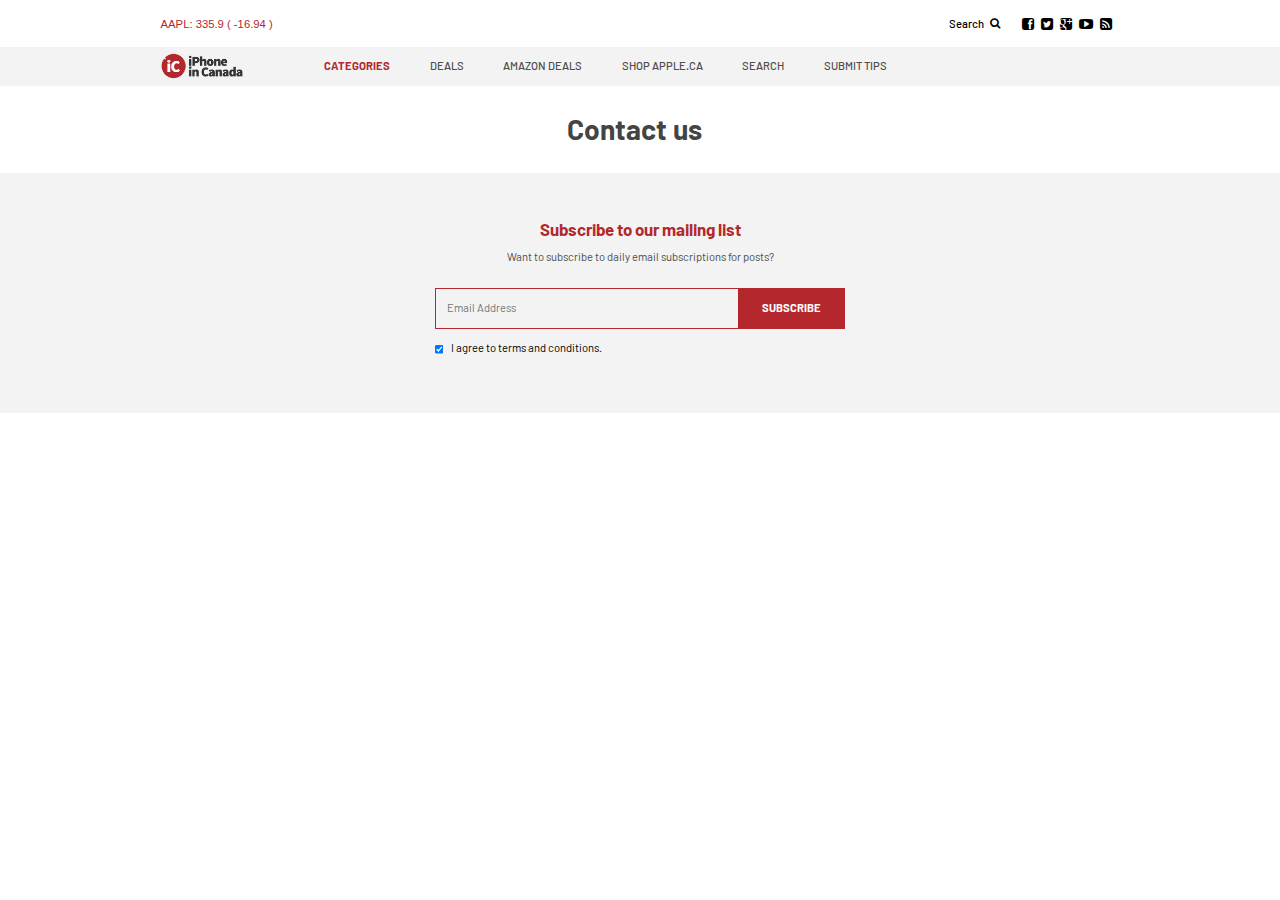
==== contact-us.html @ 3a3f4020 "commit" ====
<!DOCTYPE html>
<head>
    <meta charset="utf-8">
    <title>Iphone in Canada</title>

    <link rel="stylesheet" href="css/bootstrap-3.4.1-dist/css/bootstrap.min.css">
    <link rel="stylesheet" href="css/default.css">
	<link rel="stylesheet" href="css/layout.css">
	<link rel="shortcut icon" href="images/favicon.png" >

</head>
<body>
    <header id="home">
        <div class="container">
            <div class="row">
                <div class="col-sm-12 col-md-12 col-lg-12">
                    <div class="top-header">
                        <div class="top-header-block1">
                            <span>AAPL: 335.9 ( -16.94 )</span>
                        </div>
                        <div class="top-header-block2">
                            <div class="search">
                                <span style="margin-right: 8px;">Search</span> <i class="fa fa-search" aria-hidden="true"></i>
                            </div>
                            <div class="social-icons">
                                <i class="fa fa-facebook-square fa-2x" aria-hidden="true"></i>
                            </div>
                            <div class="social-icons">
                                <i class="fa fa-twitter-square fa-2x" aria-hidden="true"></i>
                            </div>
                            <div class="social-icons">
                                <i class="fa fa-google-plus-square fa-2x" aria-hidden="true"></i>
                            </div>
                            <div class="social-icons">
                                <i class="fa fa-youtube-play fa-2x" aria-hidden="true"></i>
                            </div>
                            <div class="social-icons">
                                <i class="fa fa-rss-square fa-2x" aria-hidden="true"></i>
                            </div>
                        </div>
                    </div>
                </div>
            </div>
        </div>
        <div class="header" style="position: relative">
            <div class="container">
                <div class="row">
                    <div class="col-sm-12 col-md-12 col-lg-12">
                        <div class="header-block" style="position: relative">
                            <div class="logo">
                                <img src="images/iic-logo-5000x1574.png" width="117px">
                            </div>
                            <div>
                                <nav class="navbar navbar-expand-lg navbar-light bg-light">
                                    <div class="collapse navbar-collapse" id="navbarSupportedContent">
                                        <ul class="navbar-nav mr-auto">
                                            <li class="nav-item active">
                                                <a class="nav-link" href="#">CATEGORIES</a>
                                            </li>
                                            <li class="nav-item">
                                                <a class="nav-link" href="#">DEALS</a>
                                            </li>
                                            <li class="nav-item">
                                                <a class="nav-link" href="#">AMAZON DEALS</a>
                                            </li>
                                            <li class="nav-item">
                                                <a class="nav-link" href="#">SHOP APPLE.CA</a>
                                            </li>
                                            <li class="nav-item">
                                                <a class="nav-link" href="#">SEARCH</a>
                                            </li>
                                            <li class="nav-item">
                                                <a class="nav-link" href="#">SUBMIT TIPS</a>
                                            </li>
                                        </ul>
                                    </div>
                                </nav>
                                <nav class="mobile-menu">
                                    <button class="humburger-mobile"><i class="fa fa-bars fa-2x"></i></button>
                                    <div class="navbar-collapse mobile" style="display: none;">
                                        <ul class="navbar-nav mr-auto">
                                            <li class="nav-item active">
                                                <a class="nav-link" href="#">CATEGORIES</a>
                                            </li>
                                            <li class="nav-item">
                                                <a class="nav-link" href="#">DEALS</a>
                                            </li>
                                            <li class="nav-item">
                                                <a class="nav-link" href="#">AMAZON DEALS</a>
                                            </li>
                                            <li class="nav-item">
                                                <a class="nav-link" href="#">SHOP APPLE.CA</a>
                                            </li>
                                            <li class="nav-item">
                                                <a class="nav-link" href="#">SEARCH</a>
                                            </li>
                                            <li class="nav-item">
                                                <a class="nav-link" href="#">SUBMIT TIPS</a>
                                            </li>
                                        </ul>
                                    </div>
                                </nav>
                            </div>
                        </div>
                    </div>
                </div>
            </div>
        </div>
    </header>

   <div class="col-sm-12 col-md-12 col-lg-12 post-main-block about-us-block contact-us-block">
        <div class="container">
            <div class="col-sm-12 col-md-12 col-lg-12 item-block">
                <div class="item-block-title" style="margin-bottom: 40px;">
                    <h1>Contact us</h1>
                </div>
            </div>
        </div>
        <div class="header contact-us-block">
            <div class="fill-block">
                <h4>Subscribe to our mailing list</h4>
                <p style="margin-bottom: 32px; font-size: 16px;">
                    Want to subscribe to daily email subscriptions for posts?
                </p>
                <div class="footer-subscribe">
                    <div class="contact-us-subsribe">
                        <div class="footer-subscribe-block2">
                            <input type="email" placeholder="Email Address">
                        </div>
                        <div>
                            <button>SUBSCRIBE</button>
                        </div>
                    </div>
                    <div class="footer-subscribe-block3" style="display: flex">
                        <input type="checkbox" style="margin-right: 10px" checked>
                        <span style="display: flex; align-items: center">I agree to terms and conditions. </span>
                    </div>
                </div>
            </div>
        </div>
   </div>

   <!-- <footer>
       <div class="col-sm-12 col-md-12 col-lg-12 footer">
           <div class="container">
               <div class="row">
                   <div class="col-sm-12 col-md-12 col-lg-12">
                       <div class="col-sm-12 col-md-6 col-lg-3">
                           <div class="footer-title">
                               <span>Categories</span>
                           </div>
                           <div>
                               <ul class="footer-menu">
                                   <li>iPhone</li>
                                   <li>Carriers</li>
                                   <li>App Store</li>
                                   <li>Mac</li>
                                   <li>iPad</li>
                                   <li>Tesla</li>
                                   <li>Reviews</li>
                                   <li>Tutorials</li>
                               </ul>
                           </div>
                       </div>
                       <div class="col-sm-12 col-md-6 col-lg-3">
                           <div class="footer-title">
                               <span>General info</span>
                           </div>
                           <div>
                               <ul class="footer-menu">
                                   <li>About us</li>
                                   <li>Advertise</li>
                                   <li>AndroidinCanada.ca</li>
                                   <li>Canadian Cellphone Plan</li>
                                   <li>Comparison Tool</li>
                               </ul>
                           </div>
                       </div>
                       <div class="col-sm-12 col-md-12 col-lg-3">
                           <div class="footer-title">
                               <span>Connect with us</span>
                           </div>
                           <div>
                               <ul class="footer-menu">
                                   <li>
                                       <i class="fa fa-facebook-square fa-2x" style="color: #4267B2" aria-hidden="true"></i>
                                       <span>Facebook</span>
                                   </li>
                                   <li>
                                       <i class="fa fa-twitter-square fa-2x" style="color: #1DA1F2;" aria-hidden="true"></i>
                                       <span>Twitter</span>
                                   </li>
                                   <li>
                                       <i class="fa fa-google-plus-square fa-2x" style="color: #DD493D;" aria-hidden="true"></i>
                                       <span>Google Plus</span>
                                   </li>
                                   <li>
                                       <i class="fa fa-youtube-play fa-2x" aria-hidden="true"></i>
                                       <span>Youtube</span>
                                   </li>
                                   <li>
                                       <i class="fa fa-rss-square fa-2x" style="color: #EE802F;" aria-hidden="true"></i>
                                       <span>RSS Feed</span>
                                   </li>
                               </ul>
                           </div>
                       </div>
                       <div class="col-sm-12 col-md-6 col-lg-3">
                           <div class="footer-title subscribe">
                               <span>Subscribe to our mailing list</span>
                           </div>
                           <div class="footer-subscribe">
                               <div class="footer-subscribe-block1">
                                   <span>Yes, send me daily emails with Apple news!</span>
                               </div>
                               <div class="footer-subscribe-block2">
                                   <input type="email" placeholder="Email Address">
                               </div>
                               <div class="footer-subscribe-block3" style="display: flex">
                                   <input type="checkbox" style="margin-right: 10px" checked>
                                   <span style="display: flex; align-items: center">I agree to terms and conditions. </span>
                               </div>
                               <div>
                                   <button>SUBSCRIBE</button>
                               </div>
                           </div>
                       </div>
                   </div>
               </div>
           </div>
       </div>
       <div class="col-sm-12 col-md-12 col-lg-12 footer-bottom">
           <div>
               <span>iPhone in Canada Blog</span>
           </div>
       </div>
   </footer> -->

   <script src="http://ajax.googleapis.com/ajax/libs/jquery/1.10.2/jquery.min.js"></script>
   <script src="js/jquery.js"></script>
   <script src="js/bootstrap.min.js"></script>
   <script src="js/main.js"></script>

</body>

</html>
---- css/default.css ----
@import url("fonts.css");
@import url("font-awesome/css/font-awesome.min.css");

body {
    zoom: 70.5%;
    font-family: barlow-regular, Arial, sans-serif;
    font-size: 16px;
    color: #000000;
}

hr {
    border-top: 1px solid #707070;
    margin-top: 16px;
    margin-bottom: 32px;
}

.container {
    padding-left: 0;
    padding-right: 0;
}

@media only screen and (max-width: 991px) {
    body {
        font-size: 26px;
    }

    .fa-2x {
        font-size: 30px;
    }

    .fa-4x {
        font-size: 2em;
    }
}

@media (min-width: 1200px) {
    .container {
        width: 1360px;
    }
}
---- css/layout.css ----
@import url("fonts.css");
.top-header {
    display: flex;
    justify-content: space-between;
    margin: 22px auto;
}

.top-header-block1 {
    display: flex;
    align-items: center;
}

.top-header-block1 span {
    color: #B4272D;
    font-family: barlow-extrabold, Arial, sans-serif;
}

.top-header-block2 {
    display: flex;
}

.top-header-block2 .search {
    display: flex;
    align-items: center;
    margin-right: 32px;
    font-family: barlow-medium, Arial, sans-serif;
}

.top-header-block2 .social-icons i {
    font-size: 20px;
}

.top-header-block2 .social-icons {
    display: flex;
    align-items: center;
}

.social-icons {
    margin-right: 10px;
}

/*.top-header-block2 .social-icons .fa-youtube-play {*/
    /*background: #444444;*/
    /*border-radius: 20%;*/
/*}*/

.header {
    width: 100%;
    background: #F3F3F3;
}

.header-block {
    display: flex;
    padding: 8px 0;
}

.header-block .logo {
    margin-right: 114px;
}

.header-block .navbar-nav {
    list-style: none;
}

.header-block .nav-link {
    display: block;
    padding: 0;
    margin: 8px 0;
}

.navbar {
    margin: 0;
    min-height: min-content;
    line-height: 30px;
}

.nav-item:not(:last-child) {
    margin-right: 56px;
}

.nav-link {
    color: #4D4D4D;
    font-family: barlow-medium, Arial, sans-serif;
}

.nav-item.active .nav-link {
    color: #B4272D;
    font-family: barlow-bold, Arial, sans-serif;
}

.navbar-collapse.collapse, .header-block .navbar-nav {
    padding: 0;
}

.main-block {
    margin: 48px auto 80px auto;
}

.img_1, .img_2, .img_3, .img_4 {
    box-shadow: 0px 6px 12px #00000029;
}

.img_1 {
    position: relative;
    height: 658px;
    width: 664px;
    background: url(../images/36175-67063-Apple_details-for-WWDC2020_06022020_bigjpglarge_2x-l.png) center center no-repeat black;
}

.img-content {
    position: absolute;
    bottom: 0;
    color: white;
    padding: 32px;
}

.img-content p {
    margin: 0;
}

.img-content-top {
    color: white;
    padding: 32px;
}

.img-content-top .name {
    color: #B4272D;
    margin-bottom: 0;
}

.img-content h4 {
    font-family: barlow-bold, Arial, sans-serif;
    margin: 8px 0;
    font-size: 24px;
}

.img-content button {
    font-family: barlow-medium, Arial, sans-serif;
    min-width: 148px;
    color: white;
    border: none;
    background: #B4272D;
    padding: 4px 16px 7px 16px;
    text-align: left;
}

.img_2 {
    position: relative;
    height: 313px;
    width: 664px;
    margin-bottom: 32px;
    background: url(../images/apple-store-covid-19-660x250.png) center center no-repeat;
    background-size: cover;
}

.img_3 {
    position: relative;
    width: 50%;
    height: 313px;
    margin-right: 32px;
    background: url(../images/ales-nesetril-Im7lZjxeLhg-unsplash.png) center center no-repeat black;
    background-size: cover;
}

.img_4 {
    position: relative;
    width: 50%;
    height: 313px;
    background: url(../images/uriel-soberanes-MxVkWPiJALs-unsplash.png) center center no-repeat;
}

/*.trending-posts {*/
    /*margin: 20px 0;*/
/*}*/

.top-news {
    margin-top: 0;
    margin-bottom: 66px;
}

.trending-posts, .most-viewed-title {
    margin-top: 0;
    margin-bottom: 32px;
}

.top-news h2, .trending-posts h2, .most-viewed-title h2 {
    position: relative;
    font-family: barlow-bold, Arial, sans-serif;
    text-transform: uppercase;
    color: #000;
    font-size: 24px;
}

.most-viewed-title h2 {
    margin: 0;
}

.trending-posts h2 {
    margin-top: 32px;
    margin-bottom: 0;
}

.top-news h2 {
    margin-top: 0;
    /*line-height: 80px;*/
}

.top-news h2::after {
    content: "";
    position: absolute;
    bottom: 0;
    width: 83px;
    height: 3px;
    background-color: #B4272D;
    margin: -10px auto;
    display: block;
}

.top-news-block {
    padding-left: 0;
    padding-right: 40px;
}

.top-news-block button {
    border: none;
    background: #B4272D;
    font-family: barlow-bold, Arial, sans-serif;
    color: white;
    padding: 20px 40px;
    margin-top: 16px;
    font-size: 20px;
}

.top-news-block-item:not(:last-child) {
    display: flex;
    margin-bottom: 32px;
}

.top-news-block-item:last-child {
    display: flex;
    margin-bottom: 48px;
}

.top-news-block-img {
    /*width: 40%;*/
    width: 316px;
    margin-right: 32px;
}

.top-news-block-img img {
    min-width: 100%;
    min-height: 100%;
}

.top-news-block-text {
    width: 60%;
}

.top-news-block-text h4, .trending-posts-block-text h4, .most-viewed-item h4 {
    font-family: barlow-bold, Arial, sans-serif;
}

.top-news-block-text h4 {
    font-size: 24px;
    margin-bottom: 16px;
}

.trending-posts-block-text h4, .most-viewed-item h4 {
    color: #B4272D;
    font-size: 16px;
    margin-bottom: 8px;
}

.trending-posts-block-text h4 {
    margin-top: 24px;
}

.reviews-main-block .trending-posts-block-text {
    margin: 24px 0 0 0;
}

.top-news-block-text p:not(:last-child) {
    margin-bottom: 13px;
    font-size: 18px;
}

.top-news-block-text p:last-child {
    font-size: 20px;
}

.top-news-block-text p:last-child {
    margin: 0;
}

.text-top span {
    font-family: barlow-medium, Arial, sans-serif;
}

.top-news-block-text .text-top {
    font-family: barlow-medium, Arial, sans-serif;
    font-size: 14px !important;
    margin-bottom: 15px !important;
}

.top-news-block-text .text-top .fa-clock-o {
    color:#B4272D;
    margin-right: 10px;
}

.top-news-block-text .text-top span.text1 {
    color: #B4272D;
    margin-right: 8px;
}

.trending-posts-text-top {
    margin-bottom: 8px;
}

.trending-posts-text-top .fa-clock-o {
    color: black;
    margin-right: 10px;
}

.trending-posts-text-top span {
    font-size: 14px;
}

.trending-posts-text-top span.text1 {
    color: black;
    margin-right: 8px;
}

.top-news-block-text .text-top span.text2, .trending-posts-text-top span.text2 {
    color: #606060;
}

.top-news-block-text a {
    font-family: barlow-bold, Arial, sans-serif;
    color: #B4272D;
    text-decoration: underline;
}

.top-news-block-right {
    background: #F3F3F3;
    padding-right: 32px;
    padding-left: 32px;
}

.trending-posts-bottom, .most-viewed-bottom {
    display: flex;
    justify-content: space-between;
    margin-bottom: 32px;
}

.most-viewed-bottom {
    margin-bottom: 50px !important;
}

.trending-posts-bottom-left span {
    font-size: 14px;
    color: #4D4D4D;
}

.trending-posts-bottom-left .fa-heart, .most-viewed-bottom-left .fa-heart {
    color: #B4272D;
    margin-right: 10px;
}

.trending-posts-bottom-left .fa-comments, .most-viewed-bottom-left .fa-comments {
    color: #4D4D4D;
    margin-right: 10px;
}

.trending-posts-bottom-left span, .most-viewed-bottom-left span {
    margin-right: 18px;
}

.trending-posts-bottom-right span, .most-viewed-bottom-right span {
    font-family: barlow-bold, Arial, sans-serif;
    font-size: 14px;
    color: #4D4D4D;
}

.most-viewed-bottom-left i {
    margin-right: 5px;
}

.most-viewed-bottom span, .trending-posts-bottom span {
    font-family: barlow-bold, Arial, sans-serif;
}

.most-viewed {
    margin-top: 56px;
    padding: 0;
}

.most-viewed-item {
    position: relative;
}

.most-viewed-item h4 {
    margin-bottom: 20px;
}

.most-viewed-item::after {
    content: "";
    position: absolute;
    bottom: 0;
    width: 350px;
    height: 1px;
    background-color: #E4E4E4;
    margin: -10px auto;
    display: block;
}

.most-viewed-item p {
    font-size: 18px;
    margin-bottom: 18px;
}

.most-viewed-bottom-left span {
    font-size: 14px;
}

.featured-stories {
    padding-right: 0;
    padding-left: 16px;
}

.featured-stories .most-viewed-bottom-left span {
    margin-right: 42px;
    color: #4D4D4D;
}

.featured-stories .most-viewed-bottom-left span:last-child {
    font-family: barlow-medium, Arial, sans-serif;
    color: #444444 !important;
}

.featured-stories .most-viewed-item:not(:last-child) {
    margin-bottom: 40px !important;
}

.featured-stories .most-viewed-item h4 {
    margin-bottom: 32px;
}

/* Reviews */

.reviews-main-block {
    margin: 80px auto;
}

.footer {
    width: 100%;
    background: #000000;
    padding: 56px 0;
    color: white;
}

.footer-title span {
    color: #B4272D;
    font-weight: bold;
    font-size: 24px;
}

.footer-title {
    margin-bottom: 24px;
    font-family: barlow-bold, Arial, sans-serif;
}

.footer-title.subscribe {
    margin-bottom: 16px;
}

.footer-subscribe-block1 {
    margin-bottom: 35px;
}

.footer-subscribe-block2, .footer-subscribe-block3 {
    margin-bottom: 24px;
}

.footer-menu {
    list-style: none;
    padding: 0;
}

.footer-menu li {
    margin-bottom: 16px;
    display: flex;
}

.footer-menu li span {
    display: flex;
    align-items: center;
    margin-left: 10px;
}

.footer-menu i {
    font-size: 32px;
}

/*.footer-menu .social-icons {*/
    /*background: #FF0000;*/
    /*border-radius: 20%;*/
    /*height: 26px;*/
    /*width: 24px;*/
    /*margin-right: 0;*/
/*}*/

/*.footer-menu .social-icons .fa-youtube-play {*/
    /*color: black;*/
    /*padding-top: 6px;*/
    /*padding-left: 5px;*/
/*}*/

/*.footer-subscribe div {*/
    /*margin-bottom: 20px;*/
/*}*/

.footer-subscribe input[type='email'] {
    background: transparent;
    border: 1px solid #B4272D;
    padding: 10px;
    width: 100%;
    color: white;
}

.footer-subscribe button {
    font-family: barlow-bold, Arial, sans-serif;
    width: 100%;
    background: #B4272D;
    padding: 10px;
    border: none;
    color: #ffffff;
}

.footer-bottom {
    background: #3A3939;
    display: flex;
    justify-content: center;
    color: white;
    padding: 10px 0;
}


/* Item */

.post-main-block {
    margin: 40px auto 80px auto;
}

.item-block {
    padding-left: 0;
    padding-right: 16px;
}

.item-block-title {
    margin-bottom: 24px;
}

.item-block-title h1 {
    font-family: barlow-bold, Arial, sans-serif;
    font-size: 40px;
    color: #444444;
    margin: 0;
}

.item-block .text-top span {
    margin-right: 16px;
}

.item-block .text-top {
    margin-bottom: 32px;
}

.item-block .text-top span {
    font-size: 14px;
}

.item-block-text {
    margin-top: 56px;
    margin-bottom: 40px;
    font-size: 18px;
}

.item-block-text p:not(:last-child) {
    padding-bottom: 32px;
    margin-bottom: 0;
}

.item-block-img {
    display: flex;
}

.item-block-img div:not(:last-child) {
    margin-right: 32px;
}

.item-block .social-icons i, .comments-block .social-icons i {
    font-size: 32px;
    color: #444444;
}

.comments-block, .comments-block-bottom {
    padding-right: 0;
    padding-left: 0;
}

.comments-title {
    font-family: barlow-bold, Arial, sans-serif;
    margin-bottom: 40px;
}

.comments-title h3 {
    color: #444444;
    font-size: 24px;
    margin-bottom: 40px;
    margin-top: 0;
}

.comments-block {
    font-size: 16px;
}

.comments-block .name {
    color: #6E6E6E;
    font-family: barlow-semibold, Arial, sans-serif;
    margin-bottom: 4px;
}

.comments-block .date {
    color: #D4D4D4;
    font-size: 14px;
    margin-bottom: 8px;
}

.comments-block .replay {
    color: #444444;
    margin-top: 16px;
    font-size: 14px;
    margin-bottom: 0;
}

.comments-block-bottom {
    margin-top: 32px;
    margin-bottom: 80px;
}

.comment-form input, .comment-form textarea {
    width: 100%;
    margin-bottom: 16px;
    padding: 16px 32px;
    border: 1px solid #D1D1D1;
}

.comment-form textarea {
    margin-bottom: 32px;
}

.comment-form button {
    background: #B4272D;
    border: none;
    padding: 20px 40px;
    color: white;
    font-family: barlow-bold, Arial, sans-serif;
    font-size: 20px;
}

.more-posts, .sponsored {
    display: flex;
}

.more-posts, .sponsored:not(:last-child) {
    margin-bottom: 32px;
}

.more-posts > div:not(:last-child), .sponsored > div:not(:last-child) {
    margin-right: 32px;
}

.more-posts-item {
    background: #F3F3F3;
}

.more-posts-item > div {
    padding: 24px 32px 40px 32px;
}

.more-posts-item {
    padding: 0;
}

.more-posts-text-top {
    margin-bottom: 8px;
}

.more-posts-text-top span {
    font-size: 14px;
}

.more-posts-text-top .text1, .more-posts-text-top i {
    color: #444444;
}

.more-posts-text-top .text1 {
    margin-right: 8px;
}

.more-posts-text-top i {
    margin-right: 10px;
}

.more-posts-text-top .text2 {
    color: #606060;
}

.sponsored > div {
    padding: 0;
}

.sponsored-block-text {
    margin-top: 32px;
    margin-bottom: 10px;
}

.sponsored-block-text h4 {
    font-family: barlow-bold, Arial, sans-serif;
    color: #444444;
    font-size: 16px;
}

.sponsored-text-bottom {
    color: #CCCCCC;
    font-size: 14px;
}

.sponsored-text-bottom .text1 {
    border-right: 1px solid;
    padding-right: 8px;
}

.sponsored-text-bottom .text2 {
    padding-left: 5px;
}

.reviews-more-posts-item {
    background: #F3F3F3;
    padding: 24px 32px 40px 32px;
}

.reviews-more-posts-item:not(:last-child) {
    margin-bottom: 32px;
}

.top-news-block-text .stars {
    display: flex;
    justify-content: flex-end;
}

.top-news-block-text .stars i:not(:last-child) {
    margin-right: 5px;
}

.top-news-block-text .stars i, .review-post-text-top .stars i {
    color: #D8D8D8;
    font-size: 24px;
}

/* Review Post */

.review-post-text-top {
    display: flex;
    justify-content: space-between;
}

.review-post-block h3 {
    font-size: 24px;
    font-family: barlow-bold, Arial, sans-serif;
    margin-bottom: 32px;
}

.specifications ul {
    padding-left: 25px;
    margin-bottom: 0;
}

.specifications ul li {
    font-family: barlow-medium, Arial, sans-serif;
    margin-bottom: 10px;
    font-size: 16px;
}

.specifications ul li:not(:last-child) {
    border-bottom: 1px dashed #D5D5D5;
    padding-bottom: 9px;
}

.specifications ul li {
    color: #B4272D;
}
.specifications ul li span {
    color: #4D4D4D;
}

.specifications-img-block, .specifications-list-block {
    width: 50%;
}

.early-verdict-title {
    font-family: barlow-bold, Arial, sans-serif;
    font-size: 24px;
    color: #B4272D;
    margin-bottom: 35px;
}

.early-verdict-block {
    background: #F3F3F3;
    padding: 32px 115px;
    margin-bottom: 40px;
}

.review-social {
    display: flex;
    margin: 40px 0;
    padding-left: 0;
}

.early-verdict-block-title {
    margin-bottom: 30px !important;
}

.early-verdict-block .fa-check {
    color: #1A9207;
    margin-right: 16px;
}

.early-verdict-block .fa-times {
    color: #B4272D;
    margin-right: 10px;
}

.early-verdict-item {
    color: #4D4D4D;
}

.early-verdict-item:not(:last-child) {
    margin-bottom: 16px;
}

.early-verdict-button button {
    font-family: barlow-bold, Arial, sans-serif;
    border: none;
    color: white;
    background: #B4272D;
    padding: 20px 40px;
    margin-top: 32px;
    font-size: 20px;
}

.final-title {
    font-family: barlow-bold, Arial, sans-serif;
    font-size: 24px;
    color: #4D4D4D;
    margin-bottom: 57px;
    text-transform: uppercase;
}

.final-block {
    margin-bottom: 32px;
    padding: 0;
}

.final-button button {
    text-transform: uppercase;
    margin-top: 0;
}

.buy-block {
    margin-bottom: 32px !important;
}

.buy-it, .dont-buy-it {
    padding-left: 23px;
}

.buy-it li, .dont-buy-it li {
    color: #1A9207;
    margin-bottom: 16px;
}

.dont-buy-it li {
    color: #B4272D;
}

.buy-it li div, .dont-buy-it li div {
    color: #4D4D4D;
}

.comments-block .response {
    display: flex;
    border-left: 1px solid #707070;
}

/* Review Post 1 */

.review-post-1-img-block {
    padding: 0;
    margin-bottom: 32px;
}

.review-post-1-img-block1 {
    padding-left: 0;
    padding-right: 32px;
}

.review-post-1-img-block2 {
    padding: 0;
}

.review-post-1-img-block3 {
    padding-right: 0;
    padding-left: 32px;
}

.review-post-1-img-block1 img:not(:last-child) {
    margin-bottom: 32px;
}

.review-post-1-img-block3 > img {
    margin-bottom: 32px;
}

.img-block3-1 {
    padding-left: 0;
    padding-right: 16px;
}

.img-block3-2 {
    padding-right: 0;
    padding-left: 16px;
}

.review-post-1-youtube {
    position: relative;
    margin-bottom: 24px;
}

.review-post-1-youtube-play {
    position: absolute;
    top: 45%;
    left: 45%;
    cursor: pointer;
}

.ol-list-block {
    margin-bottom: 32px;
}

.ol-list-block-title {
    font-family: barlow-bold, Arial, sans-serif;
    color: #B4272D;
    margin-bottom: 32px;
    font-size: 24px;
}

.ol-list-block ol {
    padding-left: 20px;
}

.ol-list-block ol li {
    color: #B4272D;
    margin-bottom: 16px;
}

.ol-list-block ol li span {
    color: #4D4D4D;
    margin-left: 10px;
}

.review-post-list-block {
    padding-left: 50px;
}

.comment-form-name {
    padding-left: 0;
    padding-right: 16px;
}

.comment-form-email {
    padding-right: 0;
    padding-left: 16px;
}

/* Deal Post */

.deal-post-imgs-block {
    display: flex;
    margin-bottom: 32px;
}

.deal-post-imgs-block p {
    color: #444444;
}

.deal-post-imgs-block1 {
    width: 50%;
    text-align: center;
    margin-right: 32px;
}

.deal-post-imgs-block2 {
    width: 50%;
    text-align: center;
}


.mobile-menu button {
    display: none;
    position: absolute;
    right: 0;
}

.navbar-collapse.mobile ul {
    display: flex;
    flex-direction: column;
    width: 100%;
    text-align: center;
    padding: 0;
}

.navbar-collapse.mobile .nav-item {
    margin-left: 50px;
    margin-right: 50px;
}

.nav-item:last-child {
    margin-right: 50px;
}

.humburger-mobile {
    background: transparent;
    border: none;
}

.navbar-collapse.mobile {
    width: 100%;
    position: absolute;
    top: 100%;
    right: 0;
    background: rgb(243, 243, 243);
    border-top: 1px solid;
    z-index: 10;
    padding: 20px 0;
}

/* About Us */

.about-us-block {
    padding: 0;
}

.about-us-block .advertising {
    text-align: center;
    font-size: 24px;
    padding: 32px 0;
    margin-bottom: 80px;
}

.about-us-block h1 {
    text-align: center;
}

.about-us-text {
    margin-bottom: 40px !important; 
    margin-top: 42px !important;
}

.about-us-text span, .about-us-block .advertising span {
    font-family: barlow-bold, Arial, sans-serif;
    color: #B4272D;
}

.meet-the-team-block {
    display: flex;
    margin: 56px 0;
}

.meet-the-team-block > div:not(:last-child) {
    margin-right: 32px;
}

.meet-the-team-block-item-desc {
    text-align: center;
    margin-top: 32px;
}

.meet-the-team-block-item-desc .text1, .about-us-block .fill-block h4 {
    font-family: barlow-bold, Arial, sans-serif;
    color: #B4272D;
    font-size: 24px;
    margin-bottom: 16px;
}
.meet-the-team-block-item-desc .text2 {
    font-family: barlow-regular, Arial, sans-serif;
    color: #4D4D4D;
    font-size: 18px;
}

.about-us-block .fill-block {
    text-align: center;
    padding: 56px 0;
    margin-bottom: 80px;
}

.about-us-block .fill-block p {
    color: #4D4D4D;
    font-size: 18px;
    margin-bottom: 24px;
}

.about-us-block .fill-block button {
    border: none;
    background: #B4272D;
    font-family: barlow-bold, Arial, sans-serif;
    color: white;
    padding: 16px 32px;
    font-size: 16px;
    text-transform: uppercase;
}

/* Advertise */

.advertise-text {
    margin-bottom: 32px !important;
    margin-top: 40px !important;
}

.advertise-block-text {
    margin: 32px 0;
}

.advertise-block-item1 {
    margin-bottom: 32px;
}

.advertise-block-item1 h4, .advertise-block-item2 h4 {
    font-family: barlow-bold, Arial, sans-serif;
    font-size: 24px;
    color: #444444;
    margin-bottom: 32px;
}

.advertise-block-item1 p, .advertise-block-item2 p {
    margin-bottom: 32px;
    font-size: 18px;
}

.advertise-block-item2 .advertise-block-item2-block {
    display: flex;
    margin-bottom: 32px;
}

.advertise-block-item2-block div {
    text-align: center;
}

.advertise-block-item2-block > div:not(:last-child) {
    margin-right: 32px;
}

.advertise-block-item2-block .text2 {
    font-size: 24px;
}

/*Contact Us */

.contact-us-block .footer-subscribe-block3, .contact-us-block .contact-us-subsribe {
    display: flex;
}

.contact-us-block {
    width: 100%;
}

.contact-us-block .footer-subscribe {
    width: max-content;
    margin-left: auto;
    margin-right: auto;
}

.contact-us-block button {
    border: 1px solid #B4272D !important;
}

.contact-us-block .footer-subscribe-block2 input {
    width: 431px !important;
    padding: 16px !important;
}

.contact-us-block .footer-subscribe-block2 {
    margin-bottom: 16px;
}



@media only screen and (max-width: 1199px) {
    .early-verdict-block {
        padding: 20px;
    }

    .comment-form-email {
        padding-left: 0;
    }

    .comment-form-name {
        padding-right: 0;
    }

    .comments-block-bottom {
        margin-bottom: 40px;
    }
}

@media screen and (max-width: 991px) {
    .header-block .logo img {
        width: 250px !important;
    }

    .humburger-mobile {
        margin-top: 5px;
    }

    .humburger-mobile i {
        font-size: 70px;
    }

    .navbar.navbar-expand-lg.navbar-light.bg-light {
        display: none;
    }

    .mobile-menu button {
        display: block;
    }

    .review-post-list-block {
        padding-left: 15px;
        padding-top: 25px;
        padding-bottom: 20px;
    }

    .sponsored, .more-posts {
        display: block;
    }

    .review-post-1-img-block img {
        height: auto !important;
        margin-bottom: 20px !important;
    }

    .review-post-1-img-block div {
        padding: 0 !important;
    }

    .sponsored-block-text h4, .comments-title h3, .trending-posts-block-text h4, .most-viewed-item h4, .ol-list-block-title,
    .footer-title span, .top-header-block1 span, .top-news-block-text h4, .trending-posts-block-text h4, .most-viewed-item h4 {
        font-size: 30px;
    }

    .top-news h2, .trending-posts h2, .most-viewed-title h2, .review-post-block h3 {
        font-size: 40px;
    }

    .sponsored-text-bottom, .comments-block p, .top-news-block-text .text-top {
        font-size: 20px !important;
    }

    .specifications ul li {
        font-size: 26px !important;
    }

    .footer-subscribe input[type='checkbox'] {
        margin-top: 14px;
    }

    .top-news-block-item, .item-block-img.specifications {
        flex-direction: column;
    }

    .top-news-block-img, .top-news-block-text, .specifications-img-block, .specifications-list-block {
        width: 100%;
    }

    .top-news-block-text, .specifications-list-block {
        margin-top: 40px;
    }

    .main-block .img_1 {
        margin-bottom: 30px;
    }

    .main-block .img_2, .main-block .img_4 {
        background-size: cover;
    }

    .main-block .img_2, .main-block .img_3, .main-block .img_4 {
        height: 370px;
    }

    .early-verdict-button {
        padding-left: 0;
    }

    .final-block > div:last-child {
        padding-left: 0;
    }

    .review-post-text-top {
        flex-direction: column;
    }

    .review-post-text-top .stars {
        margin-bottom: 20px;
    }
}
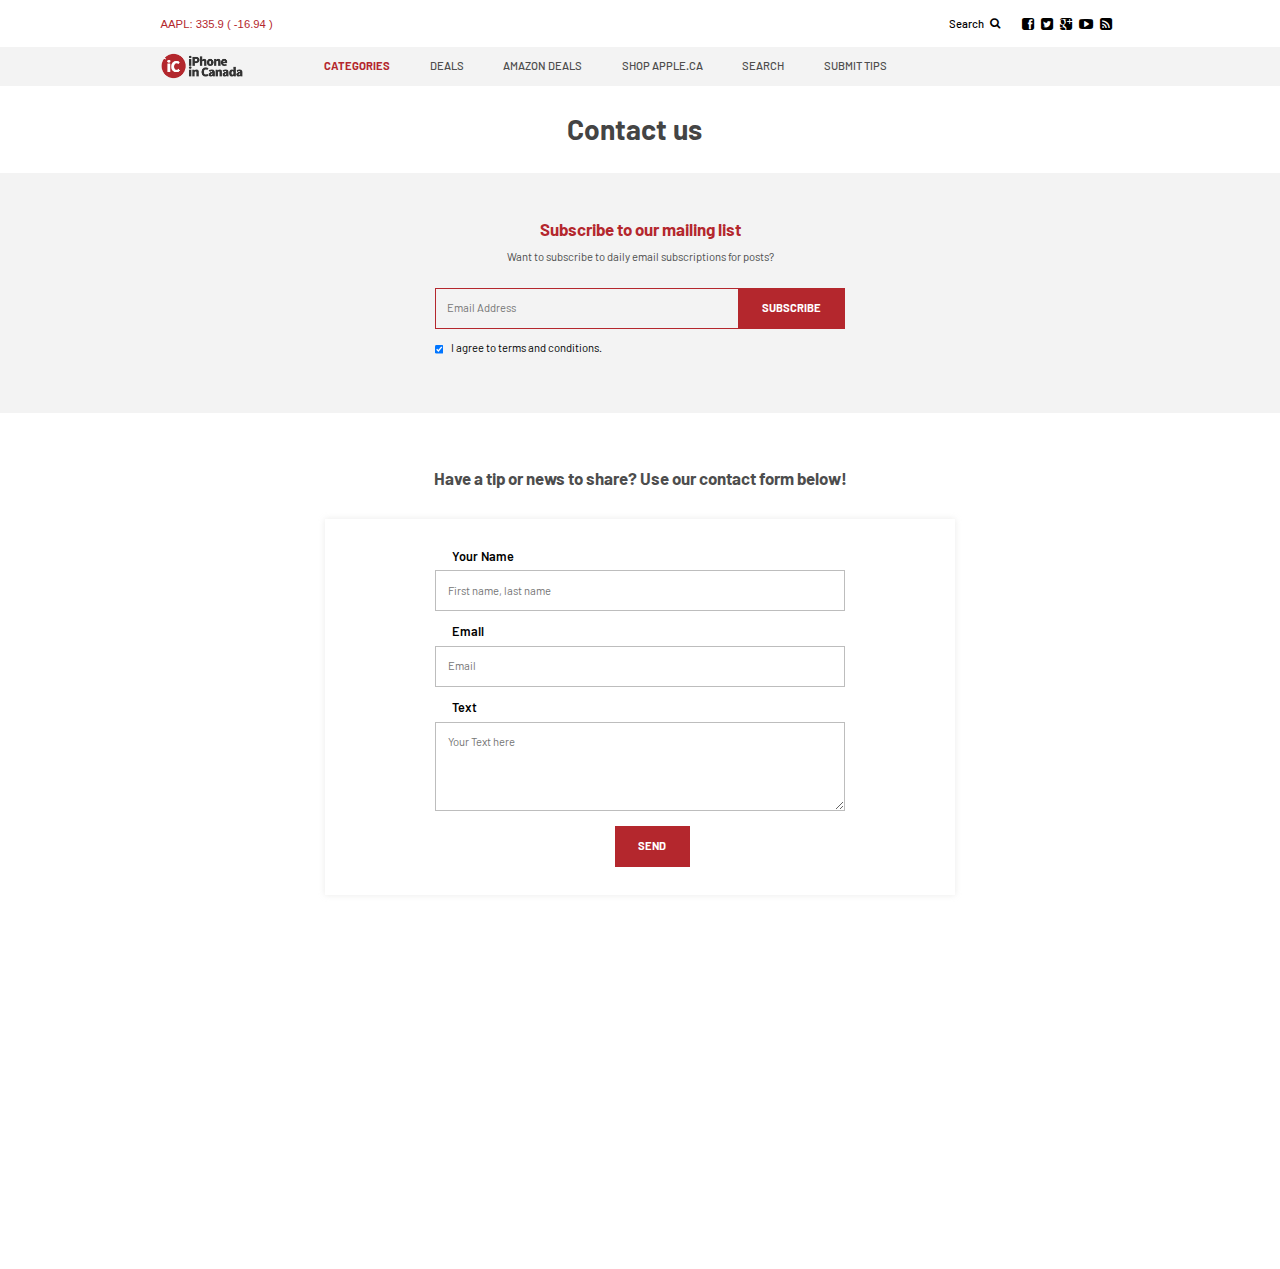
==== commit f160e25f: "commit" ====
--- a/contact-us.html
+++ b/contact-us.html
@@ -134,6 +134,28 @@
                     <div class="footer-subscribe-block3" style="display: flex">
                         <input type="checkbox" style="margin-right: 10px" checked>
                         <span style="display: flex; align-items: center">I agree to terms and conditions. </span>
+                    </div>
+                </div>
+            </div>
+        </div>
+        <div class="contact-form">
+            <h4>Have a tip or news to share? Use our contact form below!</h4>
+            <div class="col-sm-12 col-md-12 col-lg-12">
+                <div class="contact-form-block col-sm-12 col-md-8 col-lg-6 col-lg-offset-3">
+                    <div class="col-sm-12 col-md-12 col-lg-12">
+                        <label>Your Name</label>
+                        <input type="text" placeholder="First name, last name">
+                    </div>
+                    <div class="col-sm-12 col-md-12 col-lg-12">
+                        <label>Email</label>
+                        <input type="email" placeholder="Email">
+                    </div>
+                    <div class="col-sm-12 col-md-12 col-lg-12">
+                        <label>Text</label>
+                        <textarea rows="4" placeholder="Your Text here"></textarea>
+                    </div>
+                    <div class="col-sm-12 col-md-12 col-lg-2 col-lg-offset-5">
+                        <button>SEND</button>
                     </div>
                 </div>
             </div>
--- a/css/layout.css
+++ b/css/layout.css
@@ -1182,6 +1182,7 @@
 
 .contact-us-block {
     width: 100%;
+    margin-bottom: 80px;
 }
 
 .contact-us-block .footer-subscribe {
@@ -1203,6 +1204,41 @@
     margin-bottom: 16px;
 }
 
+.contact-form-block {
+    padding: 40px 141px;
+    box-shadow: 0 0 9px #E5E5E4CC;
+}
+
+.contact-form h4 {
+    font-family: barlow-bold, Arial, sans-serif;
+    color: #4D4D4D;
+    font-size: 24px;
+    margin-bottom: 44px;
+    text-align: center;
+}
+
+.contact-form-block input, .contact-form-block textarea {
+    width: 100%;
+    padding: 16px;
+    border: 1px solid #BDBDBD;
+    margin-bottom: 16px;
+}
+
+.contact-form-block label {
+    margin-bottom: 8px;
+    font-size: 18px;
+    font-family: barlow-semibold, Arial, sans-serif;
+    margin-left: 24px;
+}
+
+.contact-form-block button {
+    background: #B4272D;
+    font-family: barlow-bold, Arial, sans-serif;
+    color: white;
+    padding: 16px 32px;
+    font-size: 16px;
+    text-transform: uppercase;
+}
 
 
 @media only screen and (max-width: 1199px) {
